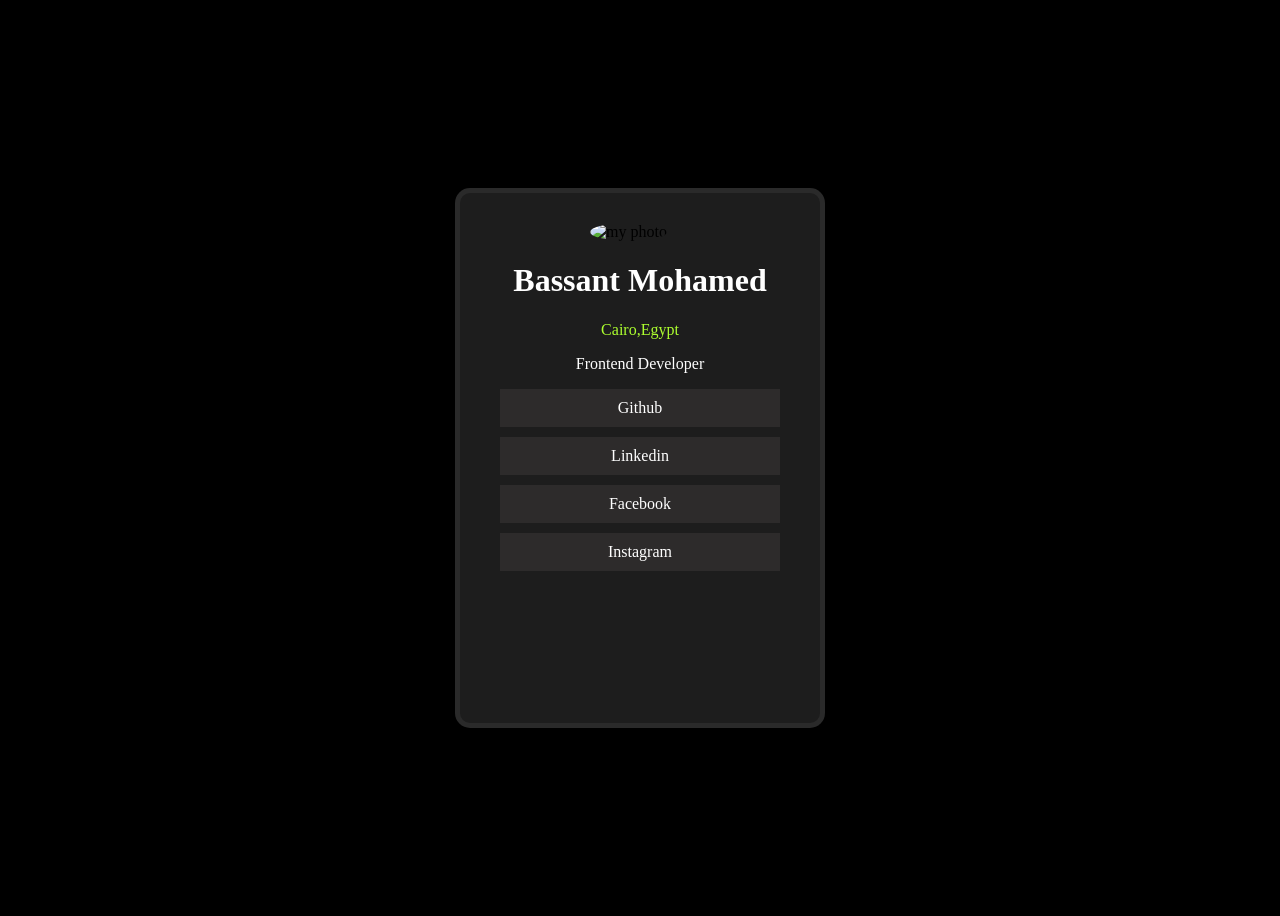
==== social.html @ c9d2f37e "Update and rename login.html to social.html" ====
<!DOCTYPE html>
<html lang="en">
<head>
    <meta charset="UTF-8">
    <meta name="viewport" content="width=device-width, initial-scale=1.0">
    <title>social links</title>
    <link rel="stylesheet" href="login.css">
</head>
<body>
    <div class="login">
        <img src="me.jpeg" alt="my photo">
     <div class="info">
        <h1>Bassant Mohamed</h1>
        <p class="location">Cairo,Egypt</p>
        <p class="job">frontend developer</p>
     </div>
     <div class="links">
        <a href="https://github.com/bassantmohamed151105" target="_blank">github</a>
        </div>
          <div class="links">
        <a href="https://www.linkedin.com/in/bassantmohmed151105b15ba" target="_blank">linkedin</a>
        </div>
        <div class="links">
        <a href="https://www.facebook.com/share/199n52GRZW/" target="_blank">facebook </a>
        </div>
        <div class="links">
        <a href="https://www.instagram.com/bassantfaid?igsh=MW96bW82cXh4Z3hvMA==" target="_blank">instagram</a>
        </div>
    </div>
</body>
</html>
---- login.css ----
body
{
    display: flex;
    align-items: center;
    justify-content: center;
    height: 100vh;
    background-color: black
    
}
.login
{
    border:5px solid rgba(53, 53, 53, 0.559);
    width:300px;
    background-color: rgba(53, 53, 53, 0.559);
    border-radius: 15px;
    padding: 30px;
    height: 470px;
    font-family: bold;
}

img
{
    border-radius: 50%;
    width: 90px;
    height: 100px;
    margin-left: 100px;
}
.info
{
    text-align: center;
    color:white;
   text-transform: capitalize;
}
.location
{
    color:greenyellow;
}
.links 
{
text-align: center;
background-color: rgb(45, 43, 43);
color: white;  
padding: 10px;
margin: 10px;
text-transform: capitalize;
cursor: pointer;
}
.links:hover
{
    background-color: greenyellow;
}
.links a
{
 text-decoration: none;
color: white;
}
.links a:hover
{
    color: black;
}
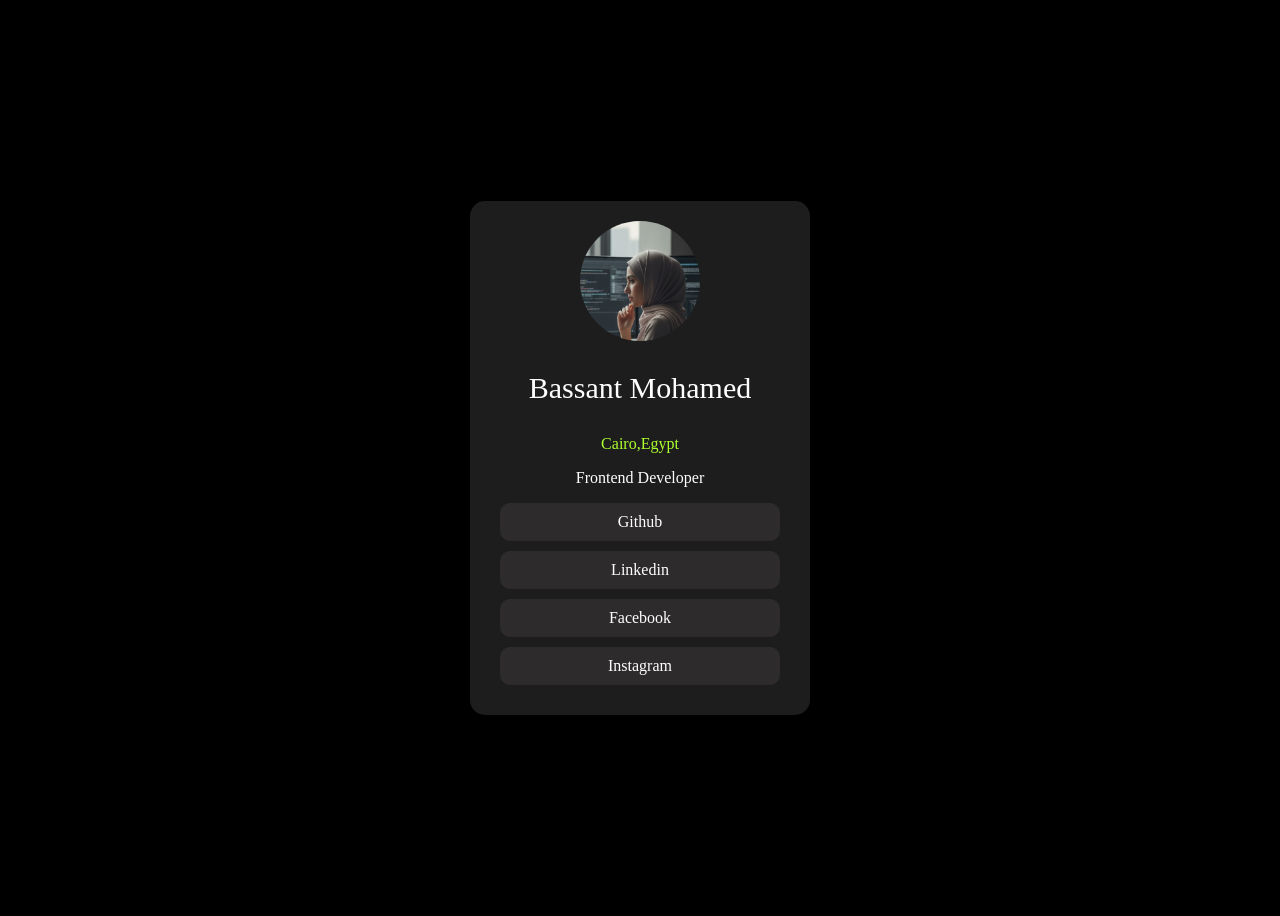
==== commit f1e76b5f: "Add files via upload" ====
--- a/social.html
+++ b/social.html
@@ -3,29 +3,25 @@
 <head>
     <meta charset="UTF-8">
     <meta name="viewport" content="width=device-width, initial-scale=1.0">
-    <title>social links</title>
-    <link rel="stylesheet" href="login.css">
+    <title>social links </title>
+    <link rel="stylesheet" href="social.css">
 </head>
 <body>
     <div class="login">
-        <img src="me.jpeg" alt="my photo">
+      <div class="image">
+        <img src="p.png" alt="my photo">
+      </div>
      <div class="info">
-        <h1>Bassant Mohamed</h1>
+        <p class="name">Bassant Mohamed</p>
         <p class="location">Cairo,Egypt</p>
         <p class="job">frontend developer</p>
      </div>
      <div class="links">
         <a href="https://github.com/bassantmohamed151105" target="_blank">github</a>
-        </div>
-          <div class="links">
         <a href="https://www.linkedin.com/in/bassantmohmed151105b15ba" target="_blank">linkedin</a>
-        </div>
-        <div class="links">
         <a href="https://www.facebook.com/share/199n52GRZW/" target="_blank">facebook </a>
-        </div>
-        <div class="links">
         <a href="https://www.instagram.com/bassantfaid?igsh=MW96bW82cXh4Z3hvMA==" target="_blank">instagram</a>
-        </div>
+     </div>
     </div>
 </body>
-</html>
+</html>
--- a/social.css
+++ b/social.css
@@ -0,0 +1,59 @@
+body
+{
+    display: flex;
+    align-items: center;
+    justify-content: center;
+    height: 100vh;
+    background-color: black;
+    
+}
+.login
+{
+    width:300px;
+     background-color: rgba(53, 53, 53, 0.559);
+    border-radius: 15px;
+    padding: 20px;
+}
+img 
+{
+      border-radius: 50%;
+    width: 120px;
+    height: 120px;
+}
+.image 
+{
+display: flex;
+justify-content: center;
+}
+.info
+{
+  text-align: center;
+  color:white;
+ text-transform: capitalize;
+}
+.name
+{
+    font-size: 30px;
+}
+.location
+{
+    color:greenyellow;
+}
+.links a
+{
+ display: block;
+text-align: center;
+background-color: rgb(45, 43, 43);
+padding: 10px;
+margin: 10px;
+text-transform: capitalize;
+cursor: pointer;
+ text-decoration: none;
+color: white;
+border-radius: 10px;
+}
+.links a:hover
+{
+    color: black;
+    background-color: greenyellow;
+}
